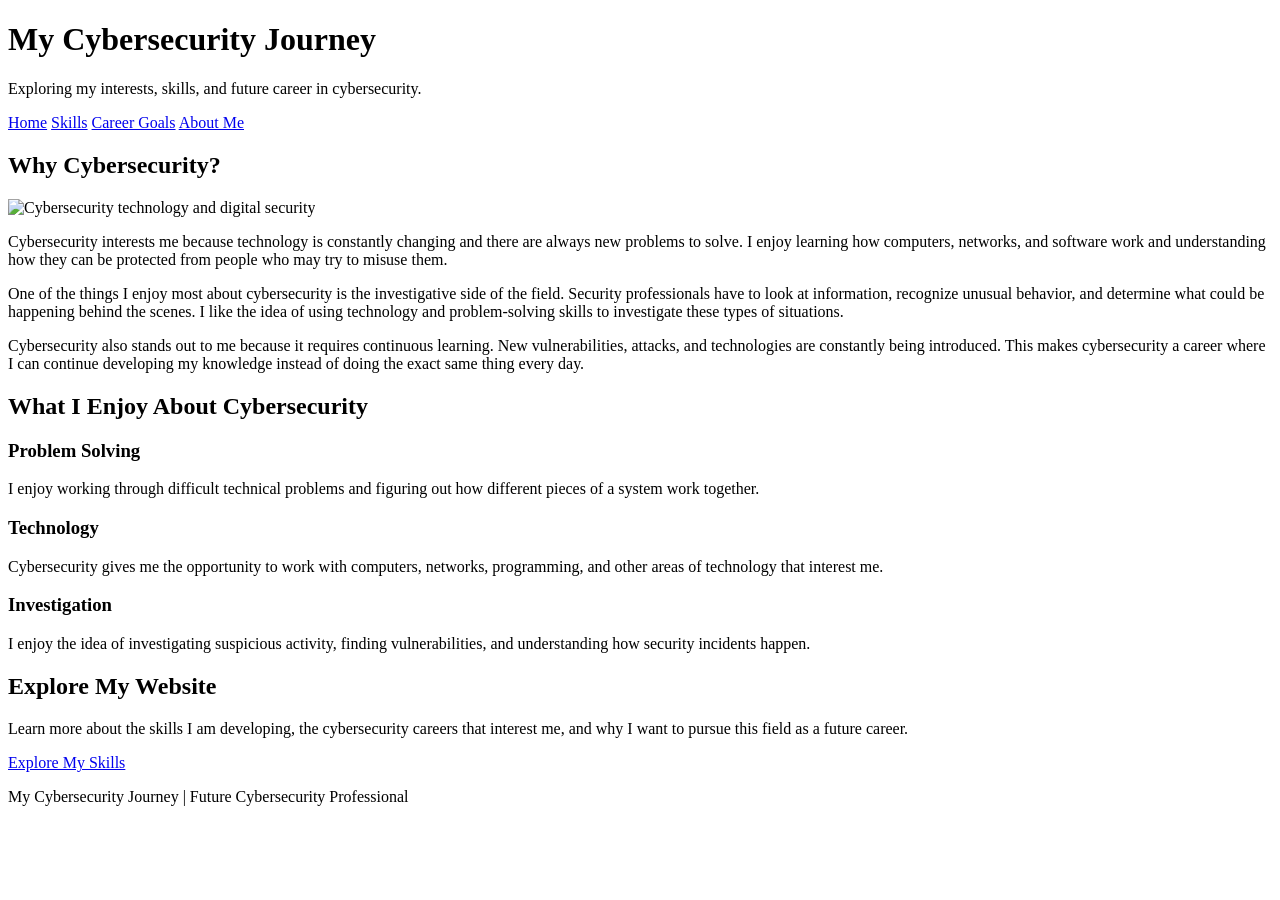
==== index.html @ d3055576 "Add files via upload" ====
<!DOCTYPE html>
<html lang="en">

<head>

    <!-- Defines the character encoding used by the webpage. -->
    <meta charset="UTF-8">

    <!-- Makes the website work properly on different screen sizes. -->
    <meta name="viewport" content="width=device-width, initial-scale=1.0">

    <!-- Title shown in the browser tab. -->
    <title>My Cybersecurity Journey</title>

    <!-- Connects this page to the external CSS stylesheet. -->
    <link rel="stylesheet" href="style.css">

</head>

<body>

    <!-- HEADER SECTION -->
    <header>

        <div class="container">

            <h1>My Cybersecurity Journey</h1>

            <p>
                Exploring my interests, skills, and future career in cybersecurity.
            </p>

        </div>

    </header>


    <!-- NAVIGATION SECTION -->
    <nav>

        <a href="index.html">Home</a>

        <a href="skills.html">Skills</a>

        <a href="careers.html">Career Goals</a>

        <a href="about.html">About Me</a>

    </nav>


    <!-- MAIN CONTENT -->
    <main>

        <div class="container">

            <!-- INTRODUCTION SECTION -->
            <section>

                <h2>Why Cybersecurity?</h2>

                <!-- Main cybersecurity image. -->
                <img src="images/cybersecurity.jpg"
                     alt="Cybersecurity technology and digital security"
                     width="600"
                     height="400"
                     loading="lazy"
                     class="main-image">

                <!-- First paragraph. -->
                <p class="paragraph-one">
                    Cybersecurity interests me because technology is constantly
                    changing and there are always new problems to solve. I enjoy
                    learning how computers, networks, and software work and
                    understanding how they can be protected from people who may
                    try to misuse them.
                </p>

                <!-- Second paragraph. -->
                <p class="paragraph-two">
                    One of the things I enjoy most about cybersecurity is the
                    investigative side of the field. Security professionals have
                    to look at information, recognize unusual behavior, and
                    determine what could be happening behind the scenes. I like
                    the idea of using technology and problem-solving skills to
                    investigate these types of situations.
                </p>

                <!-- Third paragraph. -->
                <p class="paragraph-three">
                    Cybersecurity also stands out to me because it requires
                    continuous learning. New vulnerabilities, attacks, and
                    technologies are constantly being introduced. This makes
                    cybersecurity a career where I can continue developing my
                    knowledge instead of doing the exact same thing every day.
                </p>

            </section>


            <!-- INTERESTS SECTION -->
            <section>

                <h2>What I Enjoy About Cybersecurity</h2>

                <div class="card-container">

                    <div class="card">

                        <h3>Problem Solving</h3>

                        <p>
                            I enjoy working through difficult technical problems
                            and figuring out how different pieces of a system
                            work together.
                        </p>

                    </div>


                    <div class="card">

                        <h3>Technology</h3>

                        <p>
                            Cybersecurity gives me the opportunity to work with
                            computers, networks, programming, and other areas of
                            technology that interest me.
                        </p>

                    </div>


                    <div class="card">

                        <h3>Investigation</h3>

                        <p>
                            I enjoy the idea of investigating suspicious activity,
                            finding vulnerabilities, and understanding how
                            security incidents happen.
                        </p>

                    </div>

                </div>

            </section>


            <!-- NEXT PAGE SECTION -->
            <section>

                <h2>Explore My Website</h2>

                <p>
                    Learn more about the skills I am developing, the cybersecurity
                    careers that interest me, and why I want to pursue this field
                    as a future career.
                </p>

                <a href="skills.html" class="button">
                    Explore My Skills
                </a>

            </section>

        </div>

    </main>


    <!-- FOOTER -->
    <footer>

        <p>
            My Cybersecurity Journey | Future Cybersecurity Professional
        </p>

    </footer>

</body>

</html>
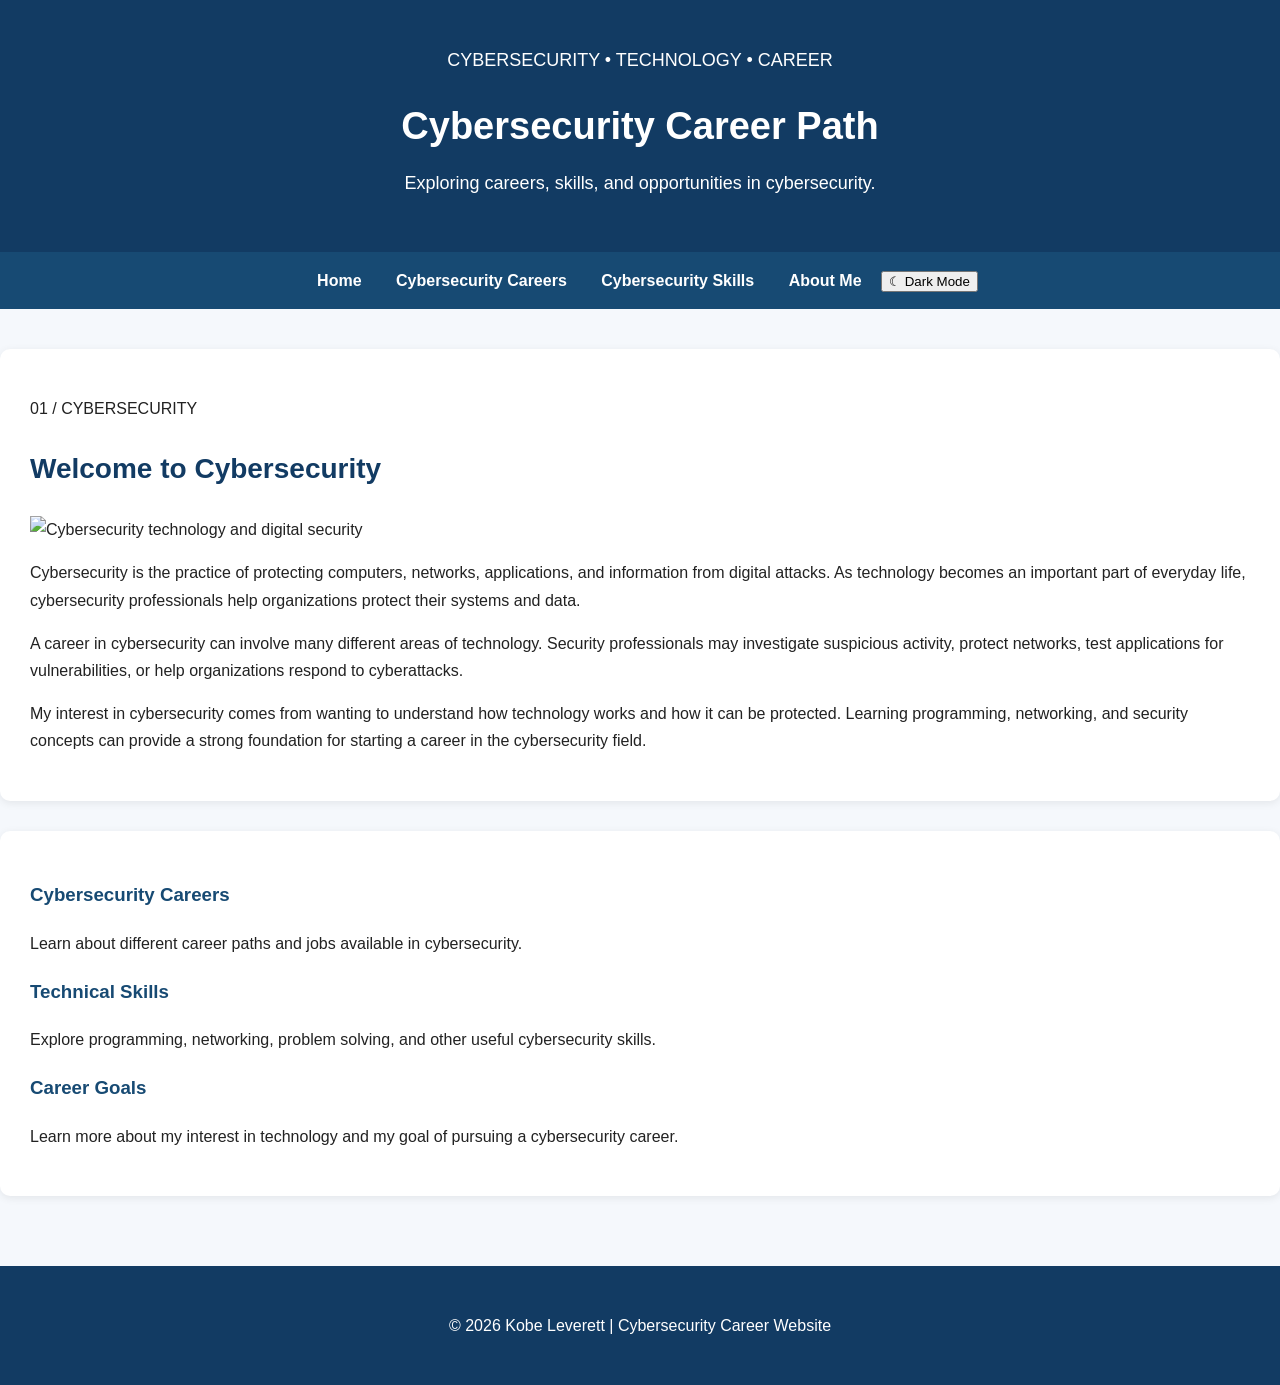
==== commit 8fd5c0c1: "Add files via upload" ====
--- a/index.html
+++ b/index.html
@@ -1,184 +1,230 @@
-<!DOCTYPE html>
-<html lang="en">
-
-<head>
-
-    <!-- Defines the character encoding used by the webpage. -->
-    <meta charset="UTF-8">
-
-    <!-- Makes the website work properly on different screen sizes. -->
-    <meta name="viewport" content="width=device-width, initial-scale=1.0">
-
-    <!-- Title shown in the browser tab. -->
-    <title>My Cybersecurity Journey</title>
-
-    <!-- Connects this page to the external CSS stylesheet. -->
-    <link rel="stylesheet" href="style.css">
-
-</head>
-
-<body>
-
-    <!-- HEADER SECTION -->
-    <header>
-
-        <div class="container">
-
-            <h1>My Cybersecurity Journey</h1>
-
-            <p>
-                Exploring my interests, skills, and future career in cybersecurity.
-            </p>
-
-        </div>
-
-    </header>
-
-
-    <!-- NAVIGATION SECTION -->
-    <nav>
-
-        <a href="index.html">Home</a>
-
-        <a href="skills.html">Skills</a>
-
-        <a href="careers.html">Career Goals</a>
-
-        <a href="about.html">About Me</a>
-
-    </nav>
-
-
-    <!-- MAIN CONTENT -->
-    <main>
-
-        <div class="container">
-
-            <!-- INTRODUCTION SECTION -->
-            <section>
-
-                <h2>Why Cybersecurity?</h2>
-
-                <!-- Main cybersecurity image. -->
-                <img src="images/cybersecurity.jpg"
-                     alt="Cybersecurity technology and digital security"
-                     width="600"
-                     height="400"
-                     loading="lazy"
-                     class="main-image">
-
-                <!-- First paragraph. -->
-                <p class="paragraph-one">
-                    Cybersecurity interests me because technology is constantly
-                    changing and there are always new problems to solve. I enjoy
-                    learning how computers, networks, and software work and
-                    understanding how they can be protected from people who may
-                    try to misuse them.
-                </p>
-
-                <!-- Second paragraph. -->
-                <p class="paragraph-two">
-                    One of the things I enjoy most about cybersecurity is the
-                    investigative side of the field. Security professionals have
-                    to look at information, recognize unusual behavior, and
-                    determine what could be happening behind the scenes. I like
-                    the idea of using technology and problem-solving skills to
-                    investigate these types of situations.
-                </p>
-
-                <!-- Third paragraph. -->
-                <p class="paragraph-three">
-                    Cybersecurity also stands out to me because it requires
-                    continuous learning. New vulnerabilities, attacks, and
-                    technologies are constantly being introduced. This makes
-                    cybersecurity a career where I can continue developing my
-                    knowledge instead of doing the exact same thing every day.
-                </p>
-
-            </section>
-
-
-            <!-- INTERESTS SECTION -->
-            <section>
-
-                <h2>What I Enjoy About Cybersecurity</h2>
-
-                <div class="card-container">
-
-                    <div class="card">
-
-                        <h3>Problem Solving</h3>
-
-                        <p>
-                            I enjoy working through difficult technical problems
-                            and figuring out how different pieces of a system
-                            work together.
-                        </p>
-
-                    </div>
-
-
-                    <div class="card">
-
-                        <h3>Technology</h3>
-
-                        <p>
-                            Cybersecurity gives me the opportunity to work with
-                            computers, networks, programming, and other areas of
-                            technology that interest me.
-                        </p>
-
-                    </div>
-
-
-                    <div class="card">
-
-                        <h3>Investigation</h3>
-
-                        <p>
-                            I enjoy the idea of investigating suspicious activity,
-                            finding vulnerabilities, and understanding how
-                            security incidents happen.
-                        </p>
-
-                    </div>
-
-                </div>
-
-            </section>
-
-
-            <!-- NEXT PAGE SECTION -->
-            <section>
-
-                <h2>Explore My Website</h2>
-
-                <p>
-                    Learn more about the skills I am developing, the cybersecurity
-                    careers that interest me, and why I want to pursue this field
-                    as a future career.
-                </p>
-
-                <a href="skills.html" class="button">
-                    Explore My Skills
-                </a>
-
-            </section>
-
-        </div>
-
-    </main>
-
-
-    <!-- FOOTER -->
-    <footer>
-
-        <p>
-            My Cybersecurity Journey | Future Cybersecurity Professional
-        </p>
-
-    </footer>
-
-</body>
-
+<!DOCTYPE html>
+<html lang="en">
+
+<head>
+
+    <!-- Defines the character encoding for the webpage. -->
+    <meta charset="UTF-8">
+
+    <!-- Makes the website responsive on phones and tablets. -->
+    <meta name="viewport" content="width=device-width, initial-scale=1.0">
+
+    <!-- Text displayed on the browser tab. -->
+    <title>Cybersecurity Career Website</title>
+
+    <!-- Connects this page to the external CSS stylesheet. -->
+    <link rel="stylesheet" href="style.css">
+
+</head>
+
+
+<body>
+
+    <!-- =====================================================
+         HEADER
+         Introduces the website and its main topic.
+         ===================================================== -->
+
+    <header>
+
+        <div class="header-content">
+
+            <p class="eyebrow">
+                CYBERSECURITY • TECHNOLOGY • CAREER
+            </p>
+
+            <h1>
+                Cybersecurity Career Path
+            </h1>
+
+            <p class="header-description">
+                Exploring careers, skills, and opportunities in cybersecurity.
+            </p>
+
+        </div>
+
+    </header>
+
+
+    <!-- =====================================================
+         NAVIGATION
+         Provides links to all pages and the dark mode button.
+         ===================================================== -->
+
+    <nav class="main-nav">
+
+        <div class="nav-container">
+
+            <!-- Link to the homepage. -->
+            <a href="index.html" class="active">
+                Home
+            </a>
+
+            <!-- Link to the careers page. -->
+            <a href="careers.html">
+                Cybersecurity Careers
+            </a>
+
+            <!-- Link to the skills page. -->
+            <a href="skills.html">
+                Cybersecurity Skills
+            </a>
+
+            <!-- Link to the About Me page. -->
+            <a href="about.html">
+                About Me
+            </a>
+
+            <!-- Button used by JavaScript to switch themes. -->
+            <button id="theme-toggle" type="button">
+                ☾ Dark Mode
+            </button>
+
+        </div>
+
+    </nav>
+
+
+    <!-- =====================================================
+         MAIN CONTENT
+         Contains the main information for the homepage.
+         ===================================================== -->
+
+    <main class="page-container">
+
+        <!-- Main page section. -->
+        <section class="content-card">
+
+            <p class="section-label">
+                01 / CYBERSECURITY
+            </p>
+
+            <h2>
+                Welcome to Cybersecurity
+            </h2>
+
+
+            <!-- Main cybersecurity image. -->
+            <img
+                class="page-image"
+                src="images/cybersecurity.jpg"
+                alt="Cybersecurity technology and digital security"
+                width="900"
+                height="500"
+                loading="lazy"
+            >
+
+
+            <!-- First paragraph. -->
+            <p>
+                Cybersecurity is the practice of protecting computers,
+                networks, applications, and information from digital
+                attacks. As technology becomes an important part of
+                everyday life, cybersecurity professionals help
+                organizations protect their systems and data.
+            </p>
+
+
+            <!-- Second paragraph. -->
+            <p>
+                A career in cybersecurity can involve many different
+                areas of technology. Security professionals may
+                investigate suspicious activity, protect networks,
+                test applications for vulnerabilities, or help
+                organizations respond to cyberattacks.
+            </p>
+
+
+            <!-- Third paragraph. -->
+            <p>
+                My interest in cybersecurity comes from wanting to
+                understand how technology works and how it can be
+                protected. Learning programming, networking, and
+                security concepts can provide a strong foundation
+                for starting a career in the cybersecurity field.
+            </p>
+
+        </section>
+
+
+        <!-- =================================================
+             INFORMATION CARDS
+             Provides additional information about the site.
+             ================================================= -->
+
+        <section class="three-column-grid">
+
+            <!-- First information card. -->
+            <div class="info-box">
+
+                <h3>
+                    Cybersecurity Careers
+                </h3>
+
+                <p>
+                    Learn about different career paths and jobs
+                    available in cybersecurity.
+                </p>
+
+            </div>
+
+
+            <!-- Second information card. -->
+            <div class="info-box">
+
+                <h3>
+                    Technical Skills
+                </h3>
+
+                <p>
+                    Explore programming, networking, problem solving,
+                    and other useful cybersecurity skills.
+                </p>
+
+            </div>
+
+
+            <!-- Third information card. -->
+            <div class="info-box">
+
+                <h3>
+                    Career Goals
+                </h3>
+
+                <p>
+                    Learn more about my interest in technology and
+                    my goal of pursuing a cybersecurity career.
+                </p>
+
+            </div>
+
+        </section>
+
+    </main>
+
+
+    <!-- =====================================================
+         FOOTER
+         Displays copyright information.
+         ===================================================== -->
+
+    <footer>
+
+        <p>
+            &copy; 2026 Kobe Leverett | Cybersecurity Career Website
+        </p>
+
+    </footer>
+
+
+    <!-- =====================================================
+         JAVASCRIPT
+         Loads the external JavaScript file responsible for
+         switching between light and dark themes.
+         ===================================================== -->
+
+    <script src="script.js"></script>
+
+</body>
+
 </html>
--- a/style.css
+++ b/style.css
@@ -0,0 +1,253 @@
+/*
+    CYBERSECURITY PORTFOLIO WEBSITE
+    External stylesheet for all webpages.
+*/
+
+/* ------------------------------
+   GENERAL WEBSITE STYLING
+   ------------------------------ */
+
+body {
+    font-family: Arial, sans-serif;
+    color: #222222;
+    background-color: #f5f8fc;
+    line-height: 1.7;
+    margin: 0;
+}
+
+/* Keeps the content centered and prevents it from becoming too wide. */
+.container {
+    width: 90%;
+    max-width: 1100px;
+    margin: auto;
+}
+
+/* ------------------------------
+   HEADER
+   ------------------------------ */
+
+header {
+    background-color: #123B63;
+    color: white;
+    padding: 35px 0;
+    text-align: center;
+}
+
+header h1 {
+    margin: 0;
+    font-size: 38px;
+}
+
+header p {
+    font-size: 18px;
+    margin-top: 10px;
+}
+
+/* ------------------------------
+   NAVIGATION BAR
+   ------------------------------ */
+
+nav {
+    background-color: #174A73;
+    text-align: center;
+    padding: 15px;
+}
+
+nav a {
+    color: white;
+    text-decoration: none;
+    font-weight: bold;
+    margin: 0 15px;
+}
+
+nav a:hover {
+    color: #DCE6F1;
+    text-decoration: underline;
+}
+
+/* ------------------------------
+   MAIN CONTENT
+   ------------------------------ */
+
+main {
+    padding: 40px 0;
+}
+
+section {
+    background-color: white;
+    padding: 30px;
+    margin-bottom: 30px;
+    border-radius: 10px;
+    box-shadow: 0 2px 8px rgba(0, 0, 0, 0.08);
+}
+
+h2 {
+    color: #123B63;
+    font-size: 28px;
+}
+
+h3 {
+    color: #174A73;
+}
+
+/* ------------------------------
+   IMAGES
+   ------------------------------ */
+
+/* Makes the website images fit neatly inside the page. */
+.main-image {
+    display: block;
+    width: 600px;
+    max-width: 100%;
+    height: 400px;
+    object-fit: cover;
+    margin: 20px auto;
+    border-radius: 10px;
+    box-shadow: 0 3px 10px rgba(0, 0, 0, 0.15);
+}
+
+/* ------------------------------
+   PARAGRAPHS
+   ------------------------------ */
+
+.paragraph-one {
+    font-size: 18px;
+    color: #222222;
+}
+
+.paragraph-two {
+    font-family: Georgia, serif;
+    color: #174A73;
+    font-size: 17px;
+}
+
+.paragraph-three {
+    font-family: Verdana, sans-serif;
+    color: #123B63;
+    font-style: italic;
+}
+
+/* ------------------------------
+   CYBERSECURITY CARDS
+   ------------------------------ */
+
+.card-container {
+    display: flex;
+    gap: 20px;
+    flex-wrap: wrap;
+}
+
+.card {
+    flex: 1;
+    min-width: 220px;
+    background-color: #DCE6F1;
+    padding: 20px;
+    border-radius: 8px;
+    border-left: 5px solid #2F80ED;
+}
+
+.card h3 {
+    margin-top: 0;
+}
+
+/* ------------------------------
+   LISTS
+   ------------------------------ */
+
+ul {
+    padding-left: 25px;
+}
+
+li {
+    margin-bottom: 8px;
+}
+
+/* ------------------------------
+   TABLE
+   ------------------------------ */
+
+table {
+    border-collapse: collapse;
+    width: 100%;
+    margin-top: 20px;
+}
+
+th,
+td {
+    border: 1px solid #b8c7d9;
+    padding: 12px;
+    text-align: left;
+}
+
+th {
+    background-color: #DCE6F1;
+    color: #123B63;
+}
+
+/* ------------------------------
+   BUTTON
+   ------------------------------ */
+
+.button {
+    display: inline-block;
+    background-color: #2F80ED;
+    color: white;
+    padding: 12px 20px;
+    border-radius: 6px;
+    text-decoration: none;
+    font-weight: bold;
+    margin-top: 10px;
+}
+
+.button:hover {
+    background-color: #174A73;
+}
+
+/* ------------------------------
+   FOOTER
+   ------------------------------ */
+
+footer {
+    background-color: #123B63;
+    color: white;
+    text-align: center;
+    padding: 30px;
+}
+
+footer a {
+    color: white;
+    font-weight: bold;
+    text-decoration: none;
+}
+
+footer a:hover {
+    text-decoration: underline;
+}
+
+/* ------------------------------
+   MOBILE SCREEN
+   ------------------------------ */
+
+@media (max-width: 700px) {
+
+    header h1 {
+        font-size: 30px;
+    }
+
+    nav a {
+        display: block;
+        margin: 8px;
+    }
+
+    section {
+        padding: 20px;
+    }
+
+    .card-container {
+        display: block;
+    }
+
+    .card {
+        margin-bottom: 15px;
+    }
+}
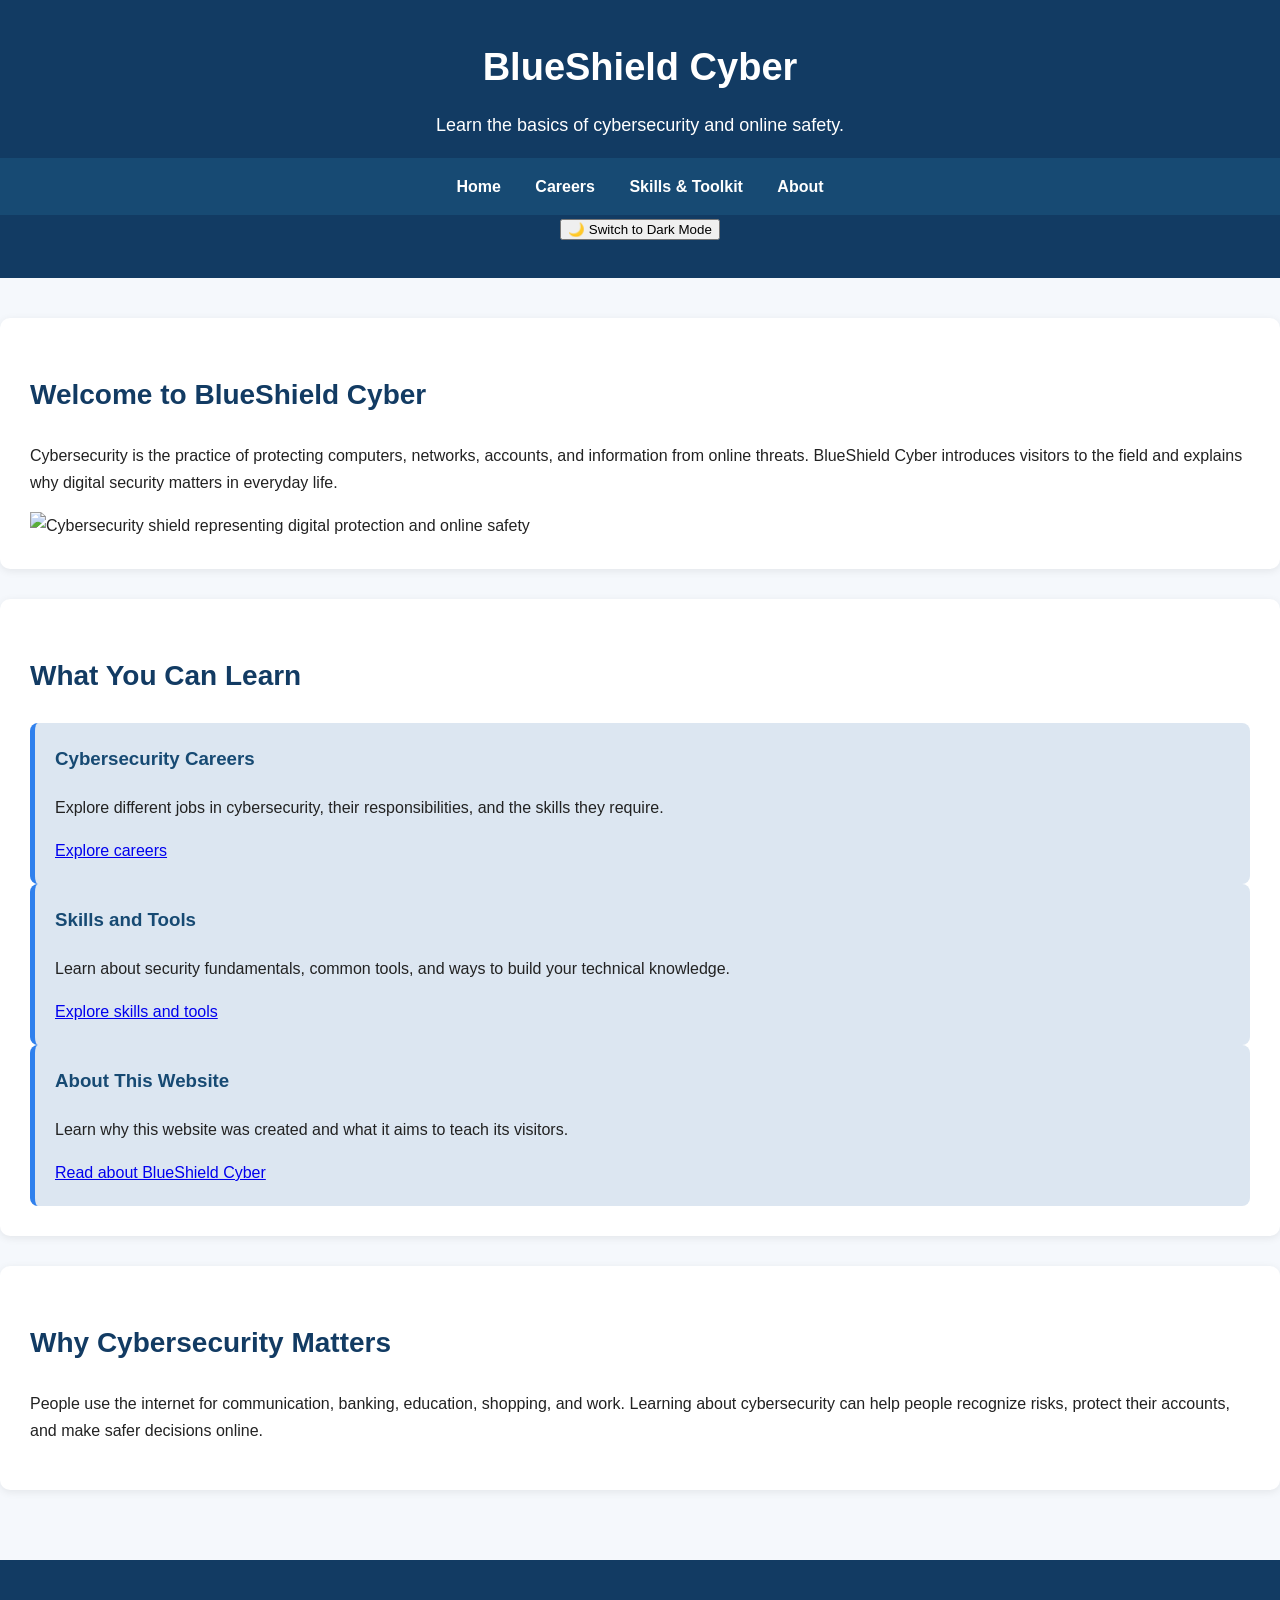
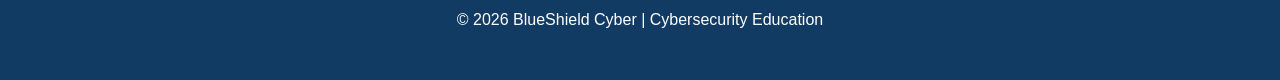
==== commit afa43988: "Add files via upload" ====
--- a/index.html
+++ b/index.html
@@ -2,229 +2,145 @@
 <html lang="en">
 
 <head>
-
-    <!-- Defines the character encoding for the webpage. -->
+    <!-- Page character encoding and responsive layout -->
     <meta charset="UTF-8">
-
-    <!-- Makes the website responsive on phones and tablets. -->
     <meta name="viewport" content="width=device-width, initial-scale=1.0">
 
-    <!-- Text displayed on the browser tab. -->
-    <title>Cybersecurity Career Website</title>
+    <!-- Browser tab title -->
+    <title>BlueShield Cyber | Home</title>
 
-    <!-- Connects this page to the external CSS stylesheet. -->
+    <!-- Load the shared external stylesheet -->
     <link rel="stylesheet" href="style.css">
 
+    <!-- Load JavaScript after the HTML has been parsed -->
+    <script src="script.js" defer></script>
 </head>
-
 
 <body>
 
-    <!-- =====================================================
-         HEADER
-         Introduces the website and its main topic.
-         ===================================================== -->
-
+    <!-- Website header and main navigation -->
     <header>
-
         <div class="header-content">
 
-            <p class="eyebrow">
-                CYBERSECURITY • TECHNOLOGY • CAREER
-            </p>
+            <h1>BlueShield Cyber</h1>
 
-            <h1>
-                Cybersecurity Career Path
-            </h1>
+            <p>Learn the basics of cybersecurity and online safety.</p>
 
-            <p class="header-description">
-                Exploring careers, skills, and opportunities in cybersecurity.
-            </p>
+            <!-- Links to all four website pages -->
+            <nav aria-label="Main navigation">
+                <a href="index.html">Home</a>
+                <a href="careers.html">Careers</a>
+                <a href="skills.html">Skills &amp; Toolkit</a>
+                <a href="about.html">About</a>
+            </nav>
 
-        </div>
-
-    </header>
-
-
-    <!-- =====================================================
-         NAVIGATION
-         Provides links to all pages and the dark mode button.
-         ===================================================== -->
-
-    <nav class="main-nav">
-
-        <div class="nav-container">
-
-            <!-- Link to the homepage. -->
-            <a href="index.html" class="active">
-                Home
-            </a>
-
-            <!-- Link to the careers page. -->
-            <a href="careers.html">
-                Cybersecurity Careers
-            </a>
-
-            <!-- Link to the skills page. -->
-            <a href="skills.html">
-                Cybersecurity Skills
-            </a>
-
-            <!-- Link to the About Me page. -->
-            <a href="about.html">
-                About Me
-            </a>
-
-            <!-- Button used by JavaScript to switch themes. -->
-            <button id="theme-toggle" type="button">
-                ☾ Dark Mode
+            <!-- Button for changing between light and dark themes -->
+            <button
+                id="theme_toggler"
+                class="theme-toggle"
+                type="button"
+                aria-label="Switch to dark mode"
+                aria-pressed="false"
+            >
+                🌙 Switch to Dark Mode
             </button>
 
         </div>
+    </header>
 
-    </nav>
+    <!-- Main content of the Home page -->
+    <main>
 
+        <!-- Introduction to the website -->
+        <section class="hero">
 
-    <!-- =====================================================
-         MAIN CONTENT
-         Contains the main information for the homepage.
-         ===================================================== -->
+            <h2>Welcome to BlueShield Cyber</h2>
 
-    <main class="page-container">
-
-        <!-- Main page section. -->
-        <section class="content-card">
-
-            <p class="section-label">
-                01 / CYBERSECURITY
+            <p>
+                Cybersecurity is the practice of protecting computers,
+                networks, accounts, and information from online threats.
+                BlueShield Cyber introduces visitors to the field and
+                explains why digital security matters in everyday life.
             </p>
 
-            <h2>
-                Welcome to Cybersecurity
-            </h2>
-
-
-            <!-- Main cybersecurity image. -->
+            <!-- Cybersecurity shield image: original dimensions 740 x 493 -->
             <img
-                class="page-image"
-                src="images/cybersecurity.jpg"
-                alt="Cybersecurity technology and digital security"
-                width="900"
-                height="500"
+                src="images/cybersecurity-shield.jpg"
+                alt="Cybersecurity shield representing digital protection and online safety"
+                width="740"
+                height="493"
                 loading="lazy"
             >
 
-
-            <!-- First paragraph. -->
-            <p>
-                Cybersecurity is the practice of protecting computers,
-                networks, applications, and information from digital
-                attacks. As technology becomes an important part of
-                everyday life, cybersecurity professionals help
-                organizations protect their systems and data.
-            </p>
-
-
-            <!-- Second paragraph. -->
-            <p>
-                A career in cybersecurity can involve many different
-                areas of technology. Security professionals may
-                investigate suspicious activity, protect networks,
-                test applications for vulnerabilities, or help
-                organizations respond to cyberattacks.
-            </p>
-
-
-            <!-- Third paragraph. -->
-            <p>
-                My interest in cybersecurity comes from wanting to
-                understand how technology works and how it can be
-                protected. Learning programming, networking, and
-                security concepts can provide a strong foundation
-                for starting a career in the cybersecurity field.
-            </p>
-
         </section>
 
+        <!-- Cards linking to the other website sections -->
+        <section class="content-section">
 
-        <!-- =================================================
-             INFORMATION CARDS
-             Provides additional information about the site.
-             ================================================= -->
+            <h2>What You Can Learn</h2>
 
-        <section class="three-column-grid">
+            <div class="card-grid">
 
-            <!-- First information card. -->
-            <div class="info-box">
+                <!-- Careers page card -->
+                <article class="card">
+                    <h3>Cybersecurity Careers</h3>
 
-                <h3>
-                    Cybersecurity Careers
-                </h3>
+                    <p>
+                        Explore different jobs in cybersecurity,
+                        their responsibilities, and the skills they require.
+                    </p>
 
-                <p>
-                    Learn about different career paths and jobs
-                    available in cybersecurity.
-                </p>
+                    <a href="careers.html">Explore careers</a>
+                </article>
 
-            </div>
+                <!-- Skills page card -->
+                <article class="card">
+                    <h3>Skills and Tools</h3>
 
+                    <p>
+                        Learn about security fundamentals, common tools,
+                        and ways to build your technical knowledge.
+                    </p>
 
-            <!-- Second information card. -->
-            <div class="info-box">
+                    <a href="skills.html">Explore skills and tools</a>
+                </article>
 
-                <h3>
-                    Technical Skills
-                </h3>
+                <!-- About page card -->
+                <article class="card">
+                    <h3>About This Website</h3>
 
-                <p>
-                    Explore programming, networking, problem solving,
-                    and other useful cybersecurity skills.
-                </p>
+                    <p>
+                        Learn why this website was created and what it
+                        aims to teach its visitors.
+                    </p>
 
-            </div>
-
-
-            <!-- Third information card. -->
-            <div class="info-box">
-
-                <h3>
-                    Career Goals
-                </h3>
-
-                <p>
-                    Learn more about my interest in technology and
-                    my goal of pursuing a cybersecurity career.
-                </p>
+                    <a href="about.html">Read about BlueShield Cyber</a>
+                </article>
 
             </div>
 
         </section>
 
+        <!-- Explain why cybersecurity is important -->
+        <section class="content-section">
+
+            <h2>Why Cybersecurity Matters</h2>
+
+            <p>
+                People use the internet for communication, banking,
+                education, shopping, and work. Learning about cybersecurity
+                can help people recognize risks, protect their accounts,
+                and make safer decisions online.
+            </p>
+
+        </section>
+
     </main>
 
-
-    <!-- =====================================================
-         FOOTER
-         Displays copyright information.
-         ===================================================== -->
-
+    <!-- Footer displayed at the bottom of the page -->
     <footer>
-
-        <p>
-            &copy; 2026 Kobe Leverett | Cybersecurity Career Website
-        </p>
-
+        <p>&copy; 2026 BlueShield Cyber | Cybersecurity Education</p>
     </footer>
 
-
-    <!-- =====================================================
-         JAVASCRIPT
-         Loads the external JavaScript file responsible for
-         switching between light and dark themes.
-         ===================================================== -->
-
-    <script src="script.js"></script>
-
 </body>
-
 </html>
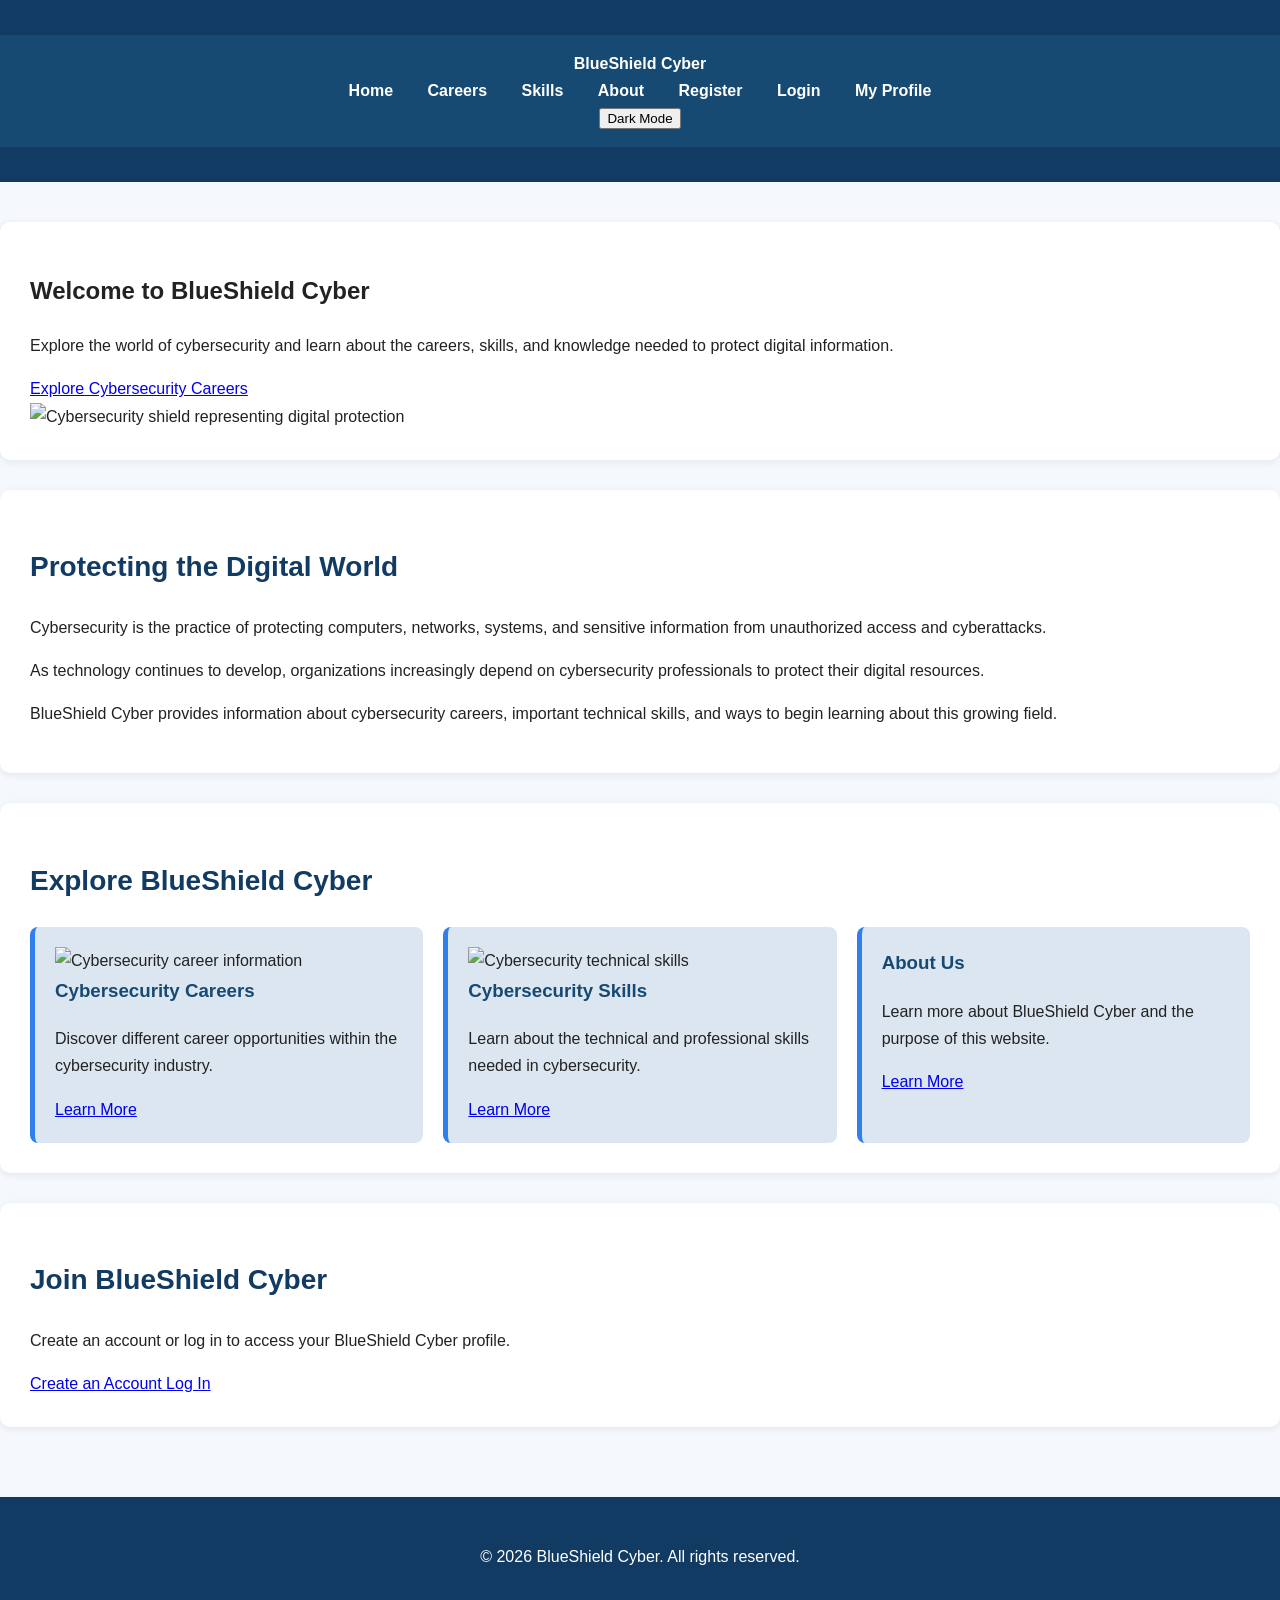
==== commit 59359102: "Add files via upload" ====
--- a/index.html
+++ b/index.html
@@ -1,146 +1,182 @@
+
 <!DOCTYPE html>
 <html lang="en">
 
 <head>
-    <!-- Page character encoding and responsive layout -->
     <meta charset="UTF-8">
     <meta name="viewport" content="width=device-width, initial-scale=1.0">
 
-    <!-- Browser tab title -->
     <title>BlueShield Cyber | Home</title>
 
-    <!-- Load the shared external stylesheet -->
     <link rel="stylesheet" href="style.css">
-
-    <!-- Load JavaScript after the HTML has been parsed -->
-    <script src="script.js" defer></script>
 </head>
 
 <body>
 
-    <!-- Website header and main navigation -->
+    <!-- Website Header and Navigation -->
     <header>
-        <div class="header-content">
+        <nav class="navbar">
 
-            <h1>BlueShield Cyber</h1>
+            <a href="index.html" class="logo">BlueShield Cyber</a>
 
-            <p>Learn the basics of cybersecurity and online safety.</p>
-
-            <!-- Links to all four website pages -->
-            <nav aria-label="Main navigation">
+            <div class="nav-links">
                 <a href="index.html">Home</a>
                 <a href="careers.html">Careers</a>
-                <a href="skills.html">Skills &amp; Toolkit</a>
+                <a href="skills.html">Skills</a>
                 <a href="about.html">About</a>
-            </nav>
+                <a href="register.html">Register</a>
+                <a href="login.html">Login</a>
 
-            <!-- Button for changing between light and dark themes -->
-            <button
-                id="theme_toggler"
-                class="theme-toggle"
-                type="button"
-                aria-label="Switch to dark mode"
-                aria-pressed="false"
-            >
-                🌙 Switch to Dark Mode
+                <!-- Opens the logged-in user's profile page -->
+                <a href="/profile">My Profile</a>
+            </div>
+
+            <!-- Dark mode button -->
+            <button id="theme_toggler" type="button">
+                Dark Mode
             </button>
 
-        </div>
+        </nav>
     </header>
 
-    <!-- Main content of the Home page -->
+    <!-- Main Homepage Content -->
     <main>
 
-        <!-- Introduction to the website -->
+        <!-- Hero Section -->
         <section class="hero">
 
-            <h2>Welcome to BlueShield Cyber</h2>
+            <div class="hero-content">
+
+                <h1>Welcome to BlueShield Cyber</h1>
+
+                <p>
+                    Explore the world of cybersecurity and learn about
+                    the careers, skills, and knowledge needed to protect
+                    digital information.
+                </p>
+
+                <a href="careers.html" class="auth-button">
+                    Explore Cybersecurity Careers
+                </a>
+
+            </div>
+
+            <img
+                src="images/cybersecurity-shield.jpg"
+                alt="Cybersecurity shield representing digital protection"
+                class="hero-image">
+
+        </section>
+
+        <!-- Introduction Section -->
+        <section class="content-section">
+
+            <h2>Protecting the Digital World</h2>
 
             <p>
                 Cybersecurity is the practice of protecting computers,
-                networks, accounts, and information from online threats.
-                BlueShield Cyber introduces visitors to the field and
-                explains why digital security matters in everyday life.
+                networks, systems, and sensitive information from
+                unauthorized access and cyberattacks.
             </p>
 
-            <!-- Cybersecurity shield image: original dimensions 740 x 493 -->
-            <img
-                src="images/cybersecurity-shield.jpg"
-                alt="Cybersecurity shield representing digital protection and online safety"
-                width="740"
-                height="493"
-                loading="lazy"
-            >
+            <p>
+                As technology continues to develop, organizations
+                increasingly depend on cybersecurity professionals
+                to protect their digital resources.
+            </p>
+
+            <p>
+                BlueShield Cyber provides information about cybersecurity
+                careers, important technical skills, and ways to begin
+                learning about this growing field.
+            </p>
 
         </section>
 
-        <!-- Cards linking to the other website sections -->
+        <!-- Website Features -->
         <section class="content-section">
 
-            <h2>What You Can Learn</h2>
+            <h2>Explore BlueShield Cyber</h2>
 
-            <div class="card-grid">
+            <div class="card-container">
 
-                <!-- Careers page card -->
-                <article class="card">
+                <div class="card">
+                    <img
+                        src="images/cybersecurity-career.jpg"
+                        alt="Cybersecurity career information">
+
                     <h3>Cybersecurity Careers</h3>
 
                     <p>
-                        Explore different jobs in cybersecurity,
-                        their responsibilities, and the skills they require.
+                        Discover different career opportunities
+                        within the cybersecurity industry.
                     </p>
 
-                    <a href="careers.html">Explore careers</a>
-                </article>
+                    <a href="careers.html">Learn More</a>
+                </div>
 
-                <!-- Skills page card -->
-                <article class="card">
-                    <h3>Skills and Tools</h3>
+                <div class="card">
+                    <img
+                        src="images/cybersecurity-skills.jpg"
+                        alt="Cybersecurity technical skills">
+
+                    <h3>Cybersecurity Skills</h3>
 
                     <p>
-                        Learn about security fundamentals, common tools,
-                        and ways to build your technical knowledge.
+                        Learn about the technical and professional
+                        skills needed in cybersecurity.
                     </p>
 
-                    <a href="skills.html">Explore skills and tools</a>
-                </article>
+                    <a href="skills.html">Learn More</a>
+                </div>
 
-                <!-- About page card -->
-                <article class="card">
-                    <h3>About This Website</h3>
+                <div class="card">
+
+                    <h3>About Us</h3>
 
                     <p>
-                        Learn why this website was created and what it
-                        aims to teach its visitors.
+                        Learn more about BlueShield Cyber and
+                        the purpose of this website.
                     </p>
 
-                    <a href="about.html">Read about BlueShield Cyber</a>
-                </article>
+                    <a href="about.html">Learn More</a>
+
+                </div>
 
             </div>
 
         </section>
 
-        <!-- Explain why cybersecurity is important -->
+        <!-- Account Section -->
         <section class="content-section">
 
-            <h2>Why Cybersecurity Matters</h2>
+            <h2>Join BlueShield Cyber</h2>
 
             <p>
-                People use the internet for communication, banking,
-                education, shopping, and work. Learning about cybersecurity
-                can help people recognize risks, protect their accounts,
-                and make safer decisions online.
+                Create an account or log in to access your
+                BlueShield Cyber profile.
             </p>
+
+            <a href="register.html" class="auth-button">
+                Create an Account
+            </a>
+
+            <a href="login.html" class="auth-button">
+                Log In
+            </a>
 
         </section>
 
     </main>
 
-    <!-- Footer displayed at the bottom of the page -->
+    <!-- Website Footer -->
     <footer>
-        <p>&copy; 2026 BlueShield Cyber | Cybersecurity Education</p>
+        <p>&copy; 2026 BlueShield Cyber. All rights reserved.</p>
     </footer>
 
+    <!-- Website JavaScript -->
+    <script src="script.js"></script>
+
 </body>
-</html>+
+</html>
